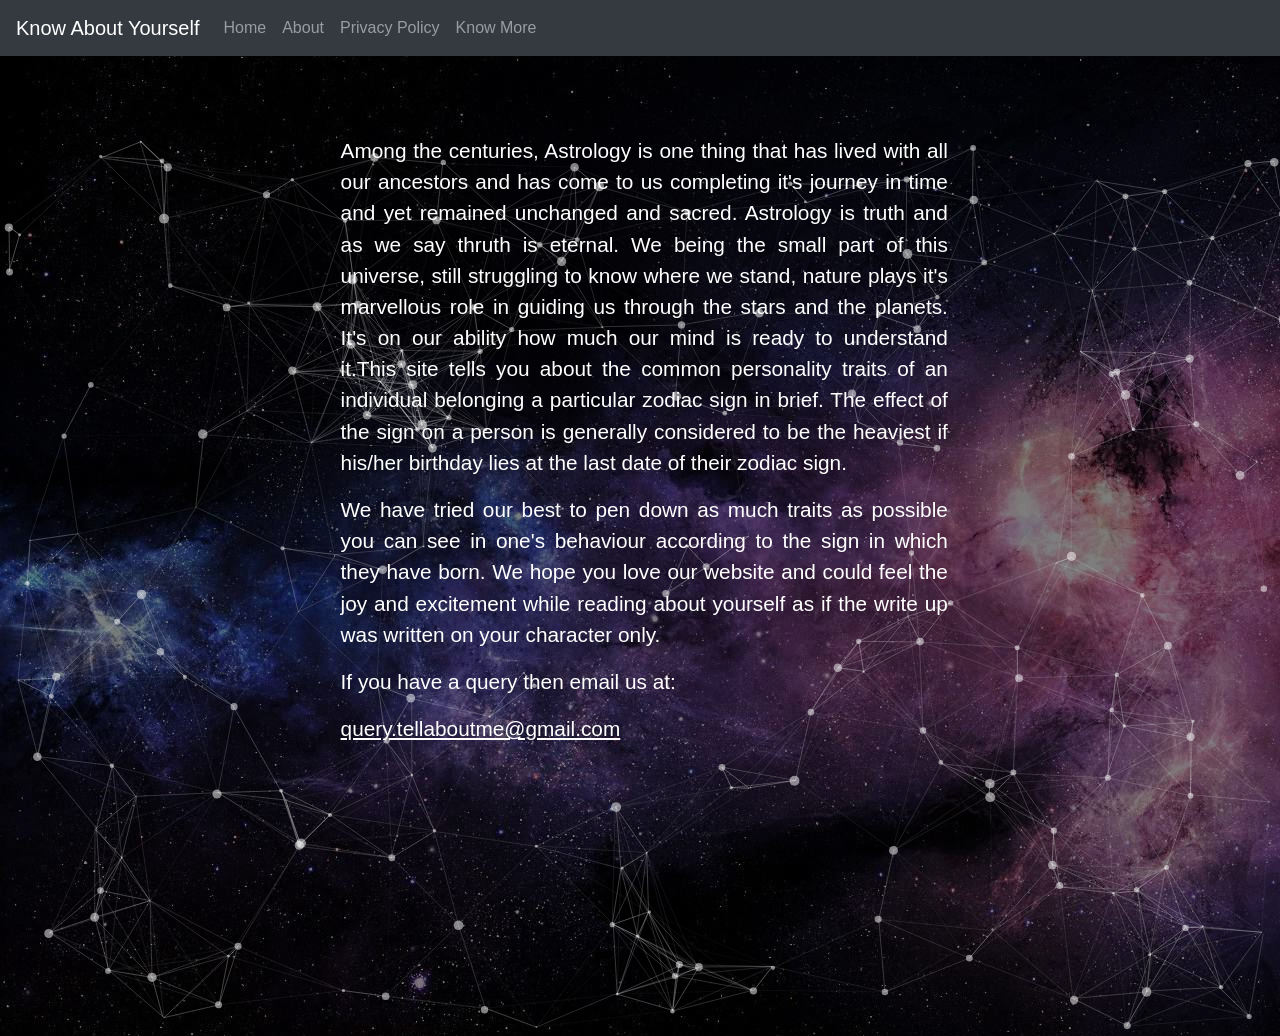
==== about.html @ 8770bac8 "included prev functionality" ====
<!DOCTYPE html>
<html lang="en">
<head>
  <meta charset="utf-8">
  <title>Know everything about yourself</title>
  <meta name="description" content="Know something about yourself.">
  <meta name="viewport" content="width=device-width, initial-scale=1.0, minimum-scale=1.0, maximum-scale=1.0, user-scalable=no"><!-- <link rel="stylesheet" media="screen" href="css/style.css"> -->
  <link rel="stylesheet" type="text/css" href="style.css">
  <link rel="stylesheet" href="https://maxcdn.bootstrapcdn.com/bootstrap/4.0.0/css/bootstrap.min.css" integrity="sha384-Gn5384xqQ1aoWXA+058RXPxPg6fy4IWvTNh0E263XmFcJlSAwiGgFAW/dAiS6JXm" crossorigin="anonymous">
  <script src="https://code.jquery.com/jquery-3.2.1.slim.min.js" integrity="sha384-KJ3o2DKtIkvYIK3UENzmM7KCkRr/rE9/Qpg6aAZGJwFDMVNA/GpGFF93hXpG5KkN" crossorigin="anonymous"></script>
  <script src="https://maxcdn.bootstrapcdn.com/bootstrap/4.0.0/js/bootstrap.min.js" integrity="sha384-JZR6Spejh4U02d8jOt6vLEHfe/JQGiRRSQQxSfFWpi1MquVdAyjUar5+76PVCmYl" crossorigin="anonymous"></script>
  <!-- Global site tag (gtag.js) - Google Analytics -->
  <script async src="https://www.googletagmanager.com/gtag/js?id=UA-162829288-1"></script>
  <script>
    window.dataLayer = window.dataLayer || [];
    function gtag(){dataLayer.push(arguments);}
    gtag('js', new Date());

    gtag('config', 'UA-162829288-1');
  </script>

  <script src="https://cdnjs.cloudflare.com/ajax/libs/popper.js/1.12.9/umd/popper.min.js" integrity="sha384-ApNbgh9B+Y1QKtv3Rn7W3mgPxhU9K/ScQsAP7hUibX39j7fakFPskvXusvfa0b4Q" crossorigin="anonymous"></script>

  <script>

  </script>

</head>
<body>
  <nav class="navbar navbar-expand-md bg-dark navbar-dark">
    <!-- Brand -->
    <a class="navbar-brand" href="./index.html">Know About Yourself</a>

    <!-- Toggler/collapsibe Button -->
    <button class="navbar-toggler" type="button" data-toggle="collapse" data-target="#collapsibleNavbar">
      <span class="navbar-toggler-icon"></span>
    </button>

    <!-- Navbar links -->
    <div class="collapse navbar-collapse" id="collapsibleNavbar">
      <ul class="navbar-nav">
        <li class="nav-item">
          <a class="nav-link" href="./index.html">Home</a>
        </li>
        <li class="nav-item">
          <a class="nav-link" href="./about.html">About</a>
        </li>
        <li class="nav-item">
          <a class="nav-link" href="./privacy-policy.html">Privacy Policy</a>
        </li>
        <li class="nav-item">
          <a class="nav-link" href="./know.html">Know More</a>
        </li>
      </ul>
    </div>
  </nav>

<!-- particles.js container -->


<div id="particles-js">
  <div class="row">
    <div class="col-sm col-md col-lg" style="margin-left:5%">
        <!-- <a href="./index.html">Go back</a> -->
    </div>
  </div>
  <div class="row" style="margin-top:2%">
  </div>
  <div class="row">
    <div class="col-md-3 col-lg-3 col-sm-3"></div>
    <div class="col-sm-6 col-md-6 col-lg-6 "style="margin-top:4%">
    <div class="about" style="margin-left:2%;margin-right:3%;font-size:1.3em">
      <p align="justify">Among the centuries, Astrology is one thing that has lived  with all our ancestors and has come to us completing it's journey in time and yet remained unchanged and sacred.
      Astrology is truth and as we say thruth is eternal. We being the small part of this universe, still struggling to know where we stand, nature plays it's marvellous role in
      guiding us through the stars and the planets. It's on our ability how much our mind is ready to understand it.This site tells you about the common personality traits of an
      individual belonging a particular zodiac sign in brief. The effect of the sign on a person is generally considered to be the heaviest if his/her birthday lies at the last
      date of their zodiac sign.</p>

      <p align="justify"> We have tried our best to pen down as much traits as possible you can see in one's behaviour according to the sign in which  they have  born.
      We hope you love our website and could feel the joy and excitement while reading about yourself as if the write up was written on your character only.</p>
      <p align="justify">If you have a query then email us at:</p>
      <p align="justify"><u>query.tellaboutme@gmail.com</u></p>
    </div>
  </div>
  <div class="col-md-3 col-lg-3 col-sm-3"></div>
</div>

  </div>


<script src="particles.js"></script>
<script src="js/app.js"></script>

</body>
</html>
---- css/style.css ----
/* =============================================================================
   HTML5 CSS Reset Minified - Eric Meyer
   ========================================================================== */

html,body,div,span,object,iframe,h1,h2,h3,h4,h5,h6,p,blockquote,pre,abbr,address,cite,code,del,dfn,em,img,ins,kbd,q,samp,small,strong,sub,sup,var,b,i,dl,dt,dd,ol,ul,li,fieldset,form,label,legend,table,caption,tbody,tfoot,thead,tr,th,td,article,aside,canvas,details,figcaption,figure,footer,header,hgroup,menu,nav,section,summary,time,mark,audio,video{margin:0;padding:0;border:0;outline:0;font-size:100%;vertical-align:baseline;background:transparent}
body{line-height:1}
article,aside,details,figcaption,figure,footer,header,hgroup,menu,nav,section{display:block}
nav ul{list-style:none}
blockquote,q{quotes:none}
blockquote:before,blockquote:after,q:before,q:after{content:none}
a{margin:0;padding:0;font-size:100%;vertical-align:baseline;background:transparent;text-decoration:none}
mark{background-color:#ff9;color:#000;font-style:italic;font-weight:bold}
del{text-decoration:line-through}
abbr[title],dfn[title]{border-bottom:1px dotted;cursor:help}
table{border-collapse:collapse;border-spacing:0}
hr{display:block;height:1px;border:0;border-top:1px solid #ccc;margin:1em 0;padding:0}
input,select{vertical-align:middle}
li{list-style:none}


/* =============================================================================
   My CSS
   ========================================================================== */

/* ---- base ---- */

html,body{
	width:100%;
	height:100%;
	background:#111;
}

html{
  -webkit-tap-highlight-color: rgba(0, 0, 0, 0);
}

body{
  font:normal 75% Arial, Helvetica, sans-serif;
}

canvas{
  display:block;
  vertical-align:bottom;
}


/* ---- stats.js ---- */

.count-particles{
  background: #000022;
  position: absolute;
  top: 48px;
  left: 0;
  width: 80px;
  color: #13E8E9;
  font-size: .8em;
  text-align: left;
  text-indent: 4px;
  line-height: 14px;
  padding-bottom: 2px;
  font-family: Helvetica, Arial, sans-serif;
  font-weight: bold;
}

.js-count-particles{
  font-size: 1.1em;
}

#stats,
.count-particles{
  -webkit-user-select: none;
  margin-top: 5px;
  margin-left: 5px;
}

#stats{
  border-radius: 3px 3px 0 0;
  overflow: hidden;
}

.count-particles{
  border-radius: 0 0 3px 3px;
}


/* ---- particles.js container ---- */

#particles-js{
  width: 100%;
  height: 100%;
  background-color: black;
  background-image: url('');
  background-size: cover;
  background-position: 50% 50%;
  background-repeat: no-repeat;
}
---- style.css ----
*{
  margin: 0;
  padding: 0;
}

/* #particles-js{
  background-image: linear-gradient(rgba(0,0,0,0.5),rgba(0,0,0,0.5)),url(image.jpg);
  width: 100%;
  position: absolute;
  background-size: cover;
  background-position: center;
  background-repeat: no-repeat;
  height: 100vmax !important;

} */
#particles-js {
    width: 100%;
    height: 100%;
    /* background-color: #437993; */
    /*background-image: url('');*/
    background-size: cover;
    background-position: 50% 50%;
    background-repeat: no-repeat;
    position: absolute;
    z-index: -1;

}
body{
  background-image: linear-gradient(rgba(0,0,0,0.5),rgba(0,0,0,0.5)),url(image.jpg);

}
canvas {
    display: block;
    vertical-align: bottom;
}
/* #particles-js canvas {
    display: block;
    vertical-align: bottom;
    -webkit-transform: scale(1);
    -ms-transform: scale(1);
    transform: scale(1);
    opacity: 1;
    -webkit-transition: opacity .8s ease, -webkit-transform 1.4s ease;
    transition: opacity .8s ease, transform 1.4s ease;
    position: fixed;
    z-index: -1;
} */
/* .particles-js-canvas-el {
height: 100vmax !important;
z-index: 0;
} */
.about{

  position: absolute;
  color:#fff;
  font-family: sans-serif;
  
}
.welcome-privacy{
  width: 80%;
  margin-left: 5%;
  position: absolute;
  color:#fff;
  font-family: sans-serif;
}
.logo{
  margin-top: 25px;
  font-size: 28px;
  text-transform: uppercase;
  margin-left: auto;
}

.welcome{
  overflow:hidden;
  width: 80%;
  margin-left: 5%;
  position: absolute;
  color:#fff;
  font-family: sans-serif;
  height: auto;
}

.form-block{
margin: 0, auto;
width: 50%;
margin-left: 30%;
}
.welcome p{
  font-size: 16px;
  margin-top: 25px;
  font-family: monospace;
}
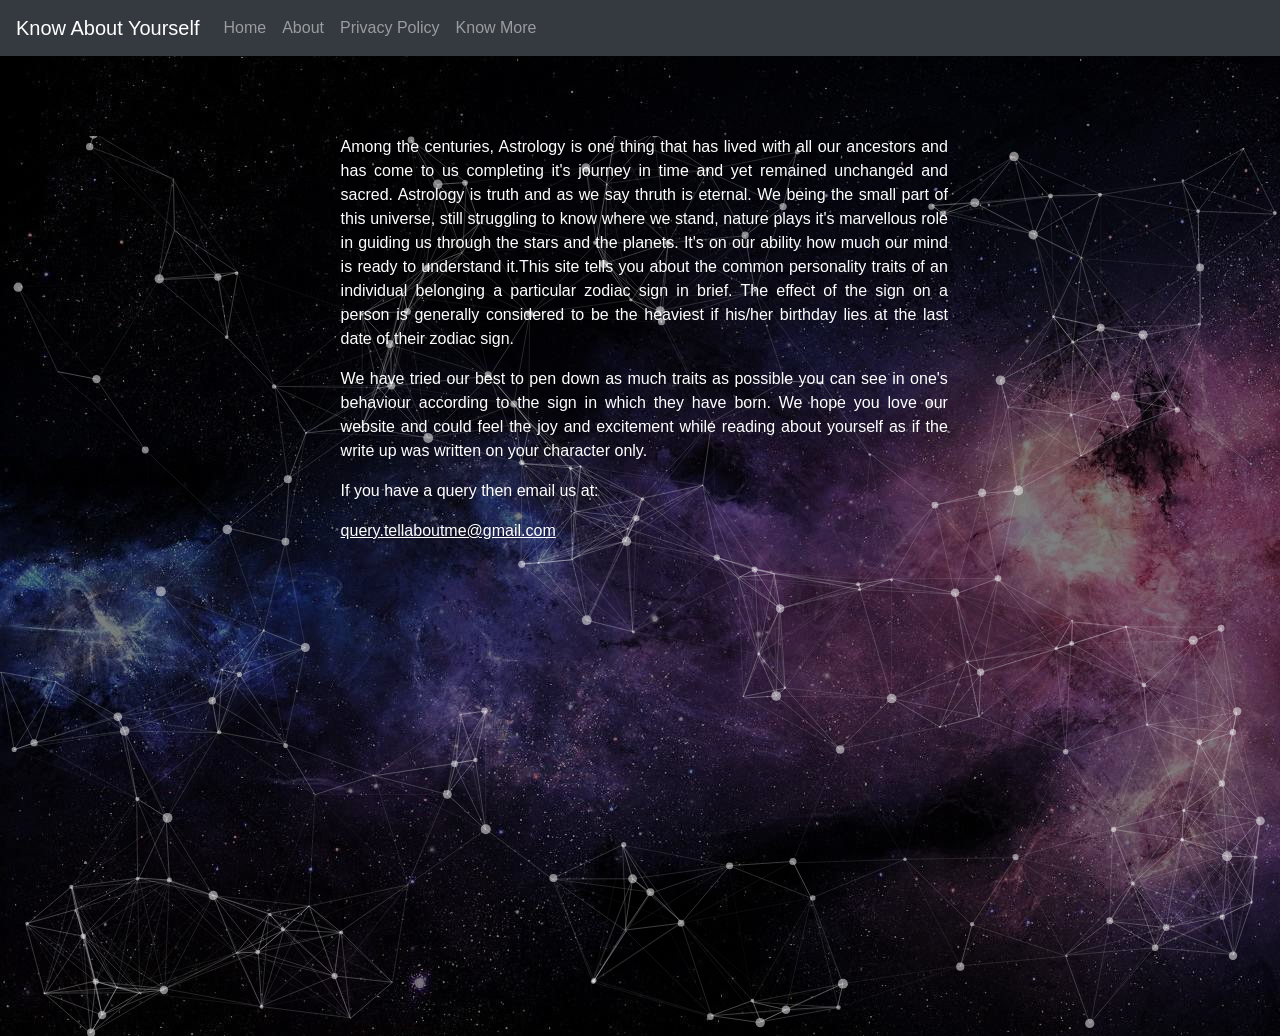
==== commit 000a9a61: "minor changes" ====
--- a/about.html
+++ b/about.html
@@ -69,7 +69,7 @@
   <div class="row">
     <div class="col-md-3 col-lg-3 col-sm-3"></div>
     <div class="col-sm-6 col-md-6 col-lg-6 "style="margin-top:4%">
-    <div class="about" style="margin-left:2%;margin-right:3%;font-size:1.3em">
+    <div class="about" style="margin-left:2%;margin-right:3%">
       <p align="justify">Among the centuries, Astrology is one thing that has lived  with all our ancestors and has come to us completing it's journey in time and yet remained unchanged and sacred.
       Astrology is truth and as we say thruth is eternal. We being the small part of this universe, still struggling to know where we stand, nature plays it's marvellous role in
       guiding us through the stars and the planets. It's on our ability how much our mind is ready to understand it.This site tells you about the common personality traits of an
@@ -80,6 +80,9 @@
       We hope you love our website and could feel the joy and excitement while reading about yourself as if the write up was written on your character only.</p>
       <p align="justify">If you have a query then email us at:</p>
       <p align="justify"><u>query.tellaboutme@gmail.com</u></p>
+      <br>
+      <br>
+      <br>
     </div>
   </div>
   <div class="col-md-3 col-lg-3 col-sm-3"></div>
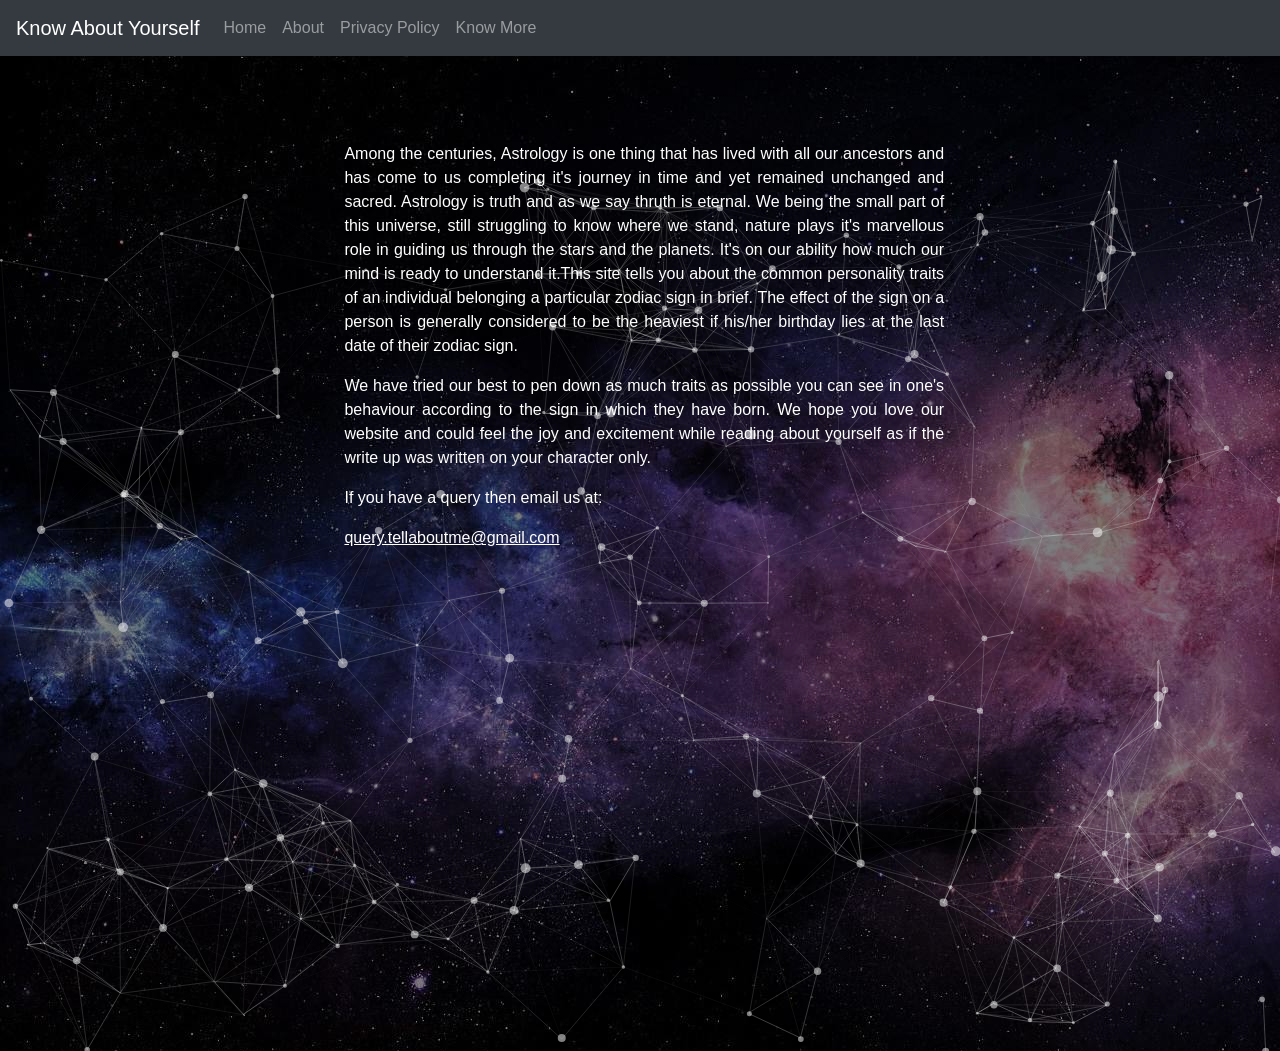
==== commit 2226c144: "minor changes" ====
--- a/about.html
+++ b/about.html
@@ -66,7 +66,7 @@
   </div>
   <div class="row" style="margin-top:2%">
   </div>
-  <div class="row">
+  <div class="row" style="padding:.5em">
     <div class="col-md-3 col-lg-3 col-sm-3"></div>
     <div class="col-sm-6 col-md-6 col-lg-6 "style="margin-top:4%">
     <div class="about" style="margin-left:2%;margin-right:3%">
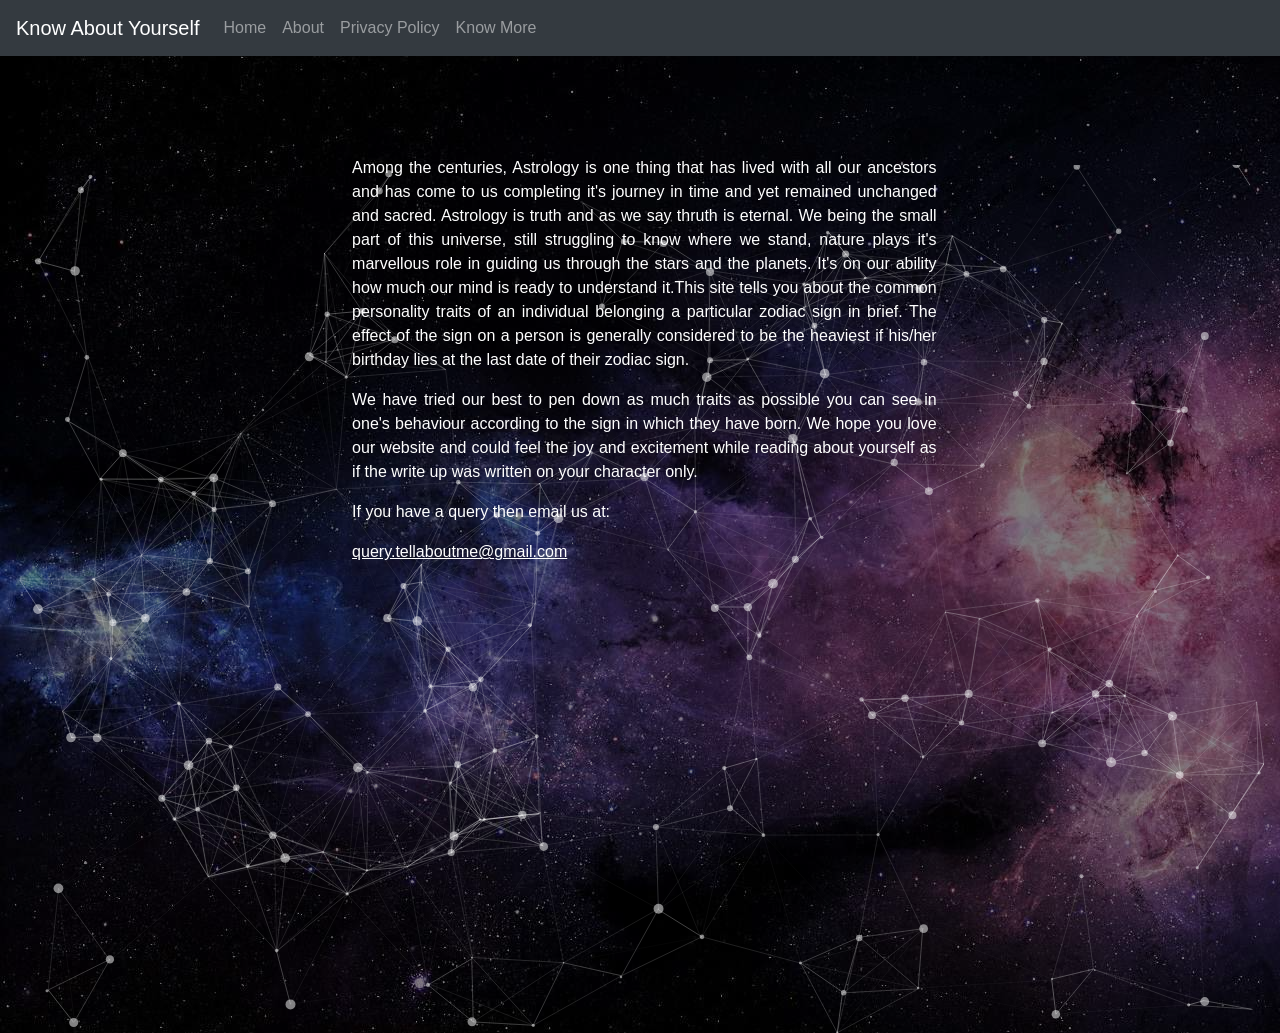
==== commit f92523f2: "minor changes" ====
--- a/about.html
+++ b/about.html
@@ -58,7 +58,7 @@
 <!-- particles.js container -->
 
 
-<div id="particles-js">
+<div id="particles-js" style="padding:1em">
   <div class="row">
     <div class="col-sm col-md col-lg" style="margin-left:5%">
         <!-- <a href="./index.html">Go back</a> -->
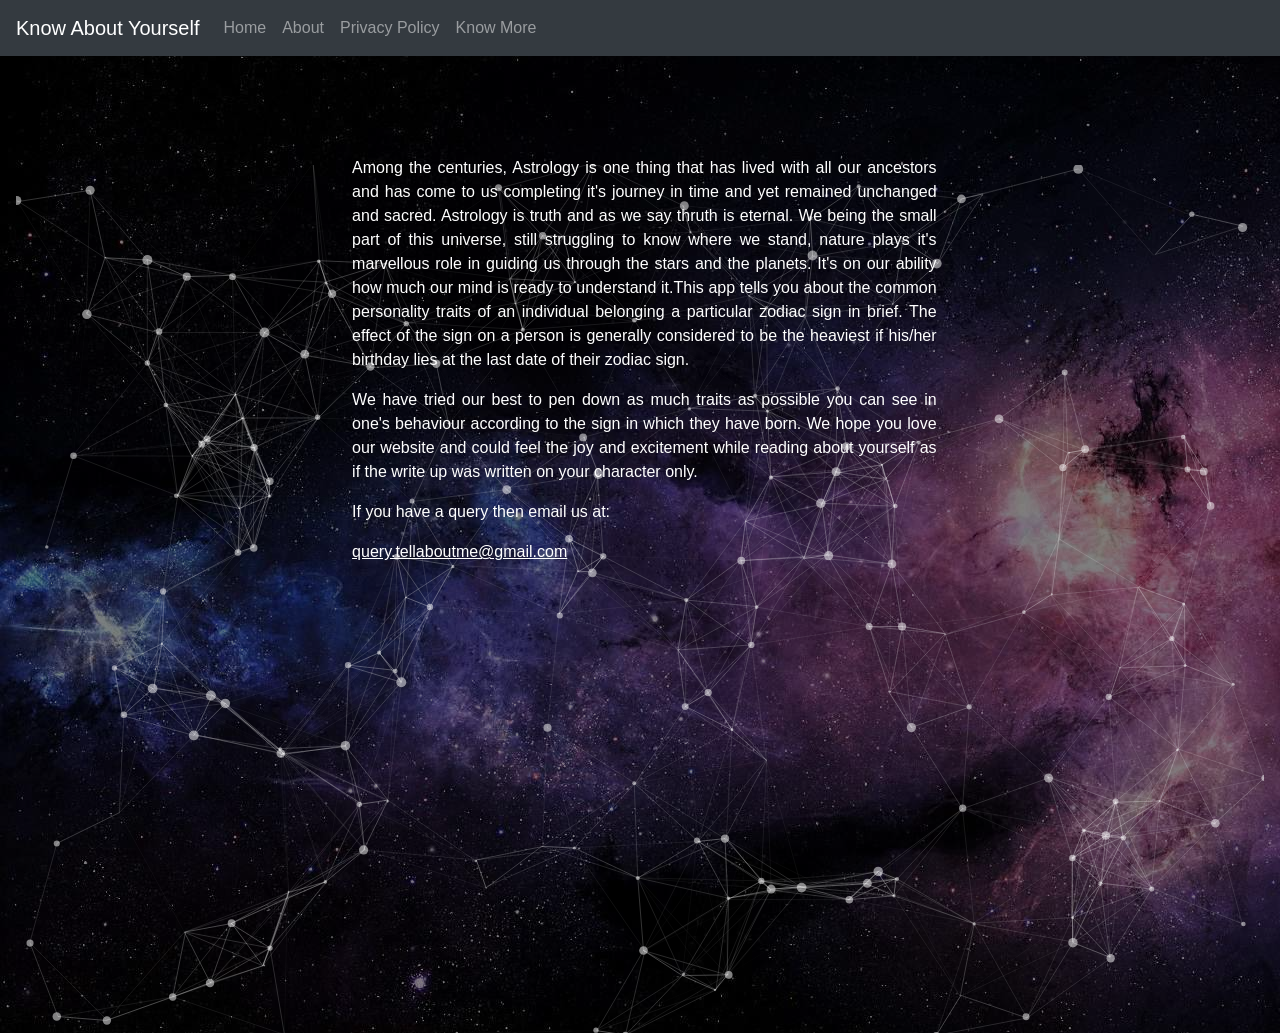
==== commit 517fbe69: "made changes" ====
--- a/about.html
+++ b/about.html
@@ -72,7 +72,7 @@
     <div class="about" style="margin-left:2%;margin-right:3%">
       <p align="justify">Among the centuries, Astrology is one thing that has lived  with all our ancestors and has come to us completing it's journey in time and yet remained unchanged and sacred.
       Astrology is truth and as we say thruth is eternal. We being the small part of this universe, still struggling to know where we stand, nature plays it's marvellous role in
-      guiding us through the stars and the planets. It's on our ability how much our mind is ready to understand it.This site tells you about the common personality traits of an
+      guiding us through the stars and the planets. It's on our ability how much our mind is ready to understand it.This app tells you about the common personality traits of an
       individual belonging a particular zodiac sign in brief. The effect of the sign on a person is generally considered to be the heaviest if his/her birthday lies at the last
       date of their zodiac sign.</p>
 
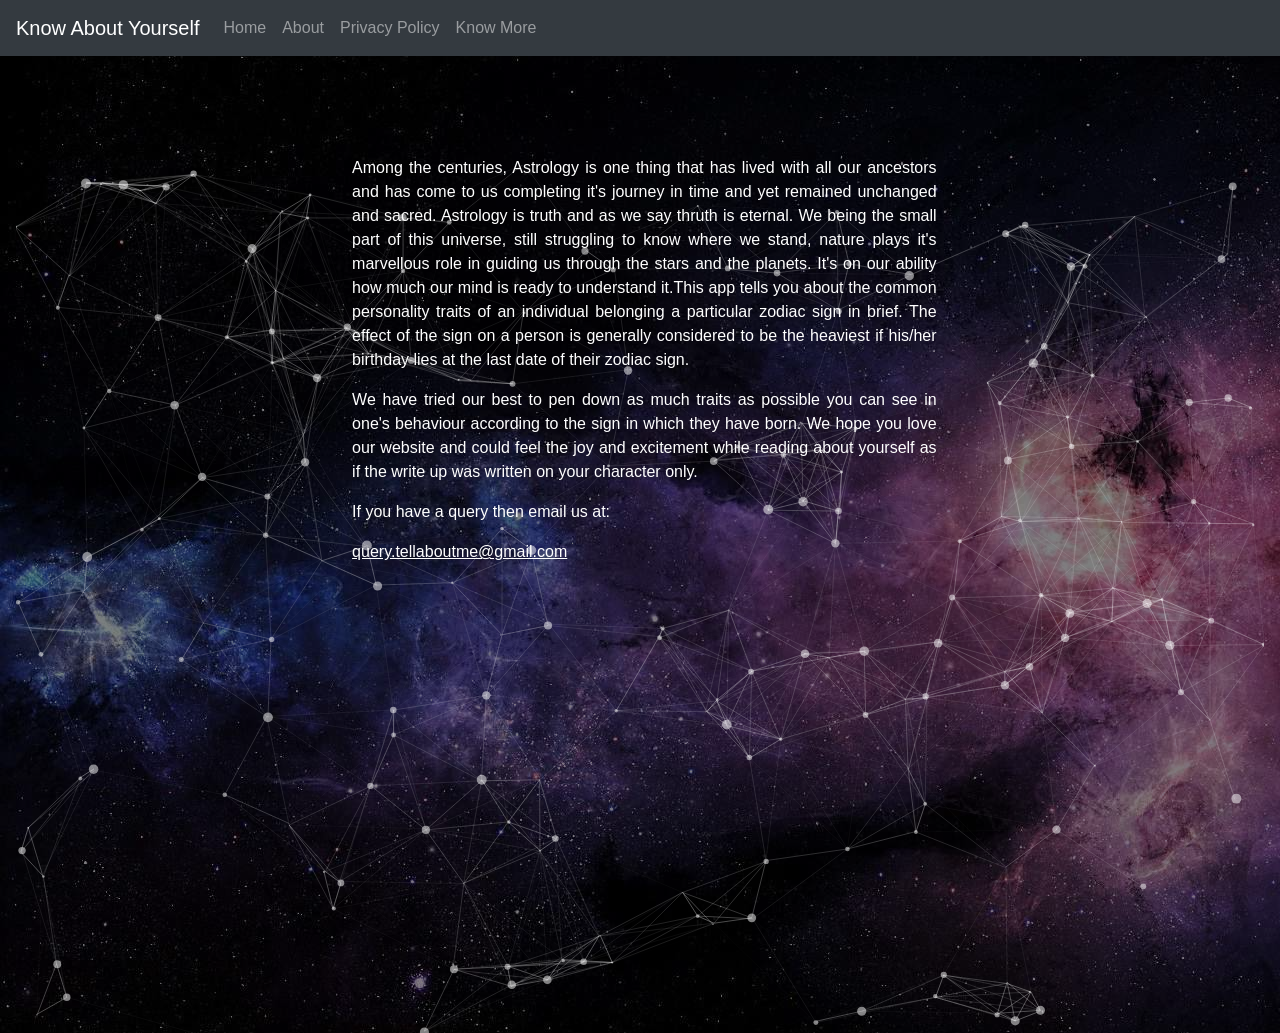
==== commit b62f29d8: "added analytics" ====
--- a/about.html
+++ b/about.html
@@ -10,13 +10,13 @@
   <script src="https://code.jquery.com/jquery-3.2.1.slim.min.js" integrity="sha384-KJ3o2DKtIkvYIK3UENzmM7KCkRr/rE9/Qpg6aAZGJwFDMVNA/GpGFF93hXpG5KkN" crossorigin="anonymous"></script>
   <script src="https://maxcdn.bootstrapcdn.com/bootstrap/4.0.0/js/bootstrap.min.js" integrity="sha384-JZR6Spejh4U02d8jOt6vLEHfe/JQGiRRSQQxSfFWpi1MquVdAyjUar5+76PVCmYl" crossorigin="anonymous"></script>
   <!-- Global site tag (gtag.js) - Google Analytics -->
-  <script async src="https://www.googletagmanager.com/gtag/js?id=UA-162829288-1"></script>
+  <script async src="https://www.googletagmanager.com/gtag/js?id=UA-166663465-1"></script>
   <script>
     window.dataLayer = window.dataLayer || [];
     function gtag(){dataLayer.push(arguments);}
     gtag('js', new Date());
 
-    gtag('config', 'UA-162829288-1');
+    gtag('config', 'UA-166663465-1');
   </script>
 
   <script src="https://cdnjs.cloudflare.com/ajax/libs/popper.js/1.12.9/umd/popper.min.js" integrity="sha384-ApNbgh9B+Y1QKtv3Rn7W3mgPxhU9K/ScQsAP7hUibX39j7fakFPskvXusvfa0b4Q" crossorigin="anonymous"></script>
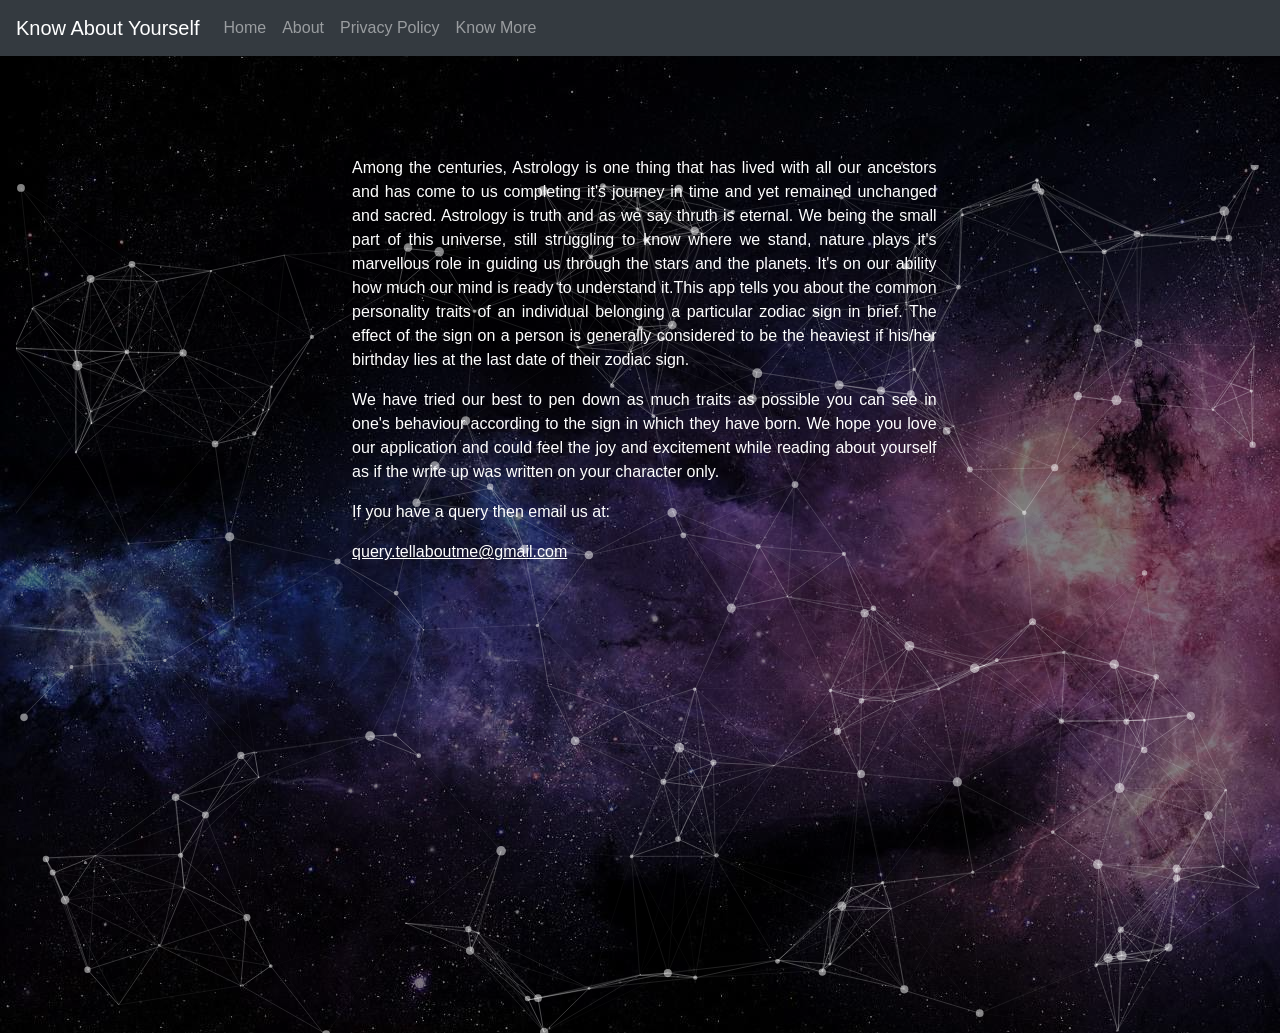
==== commit 912b14d0: "added changes" ====
--- a/about.html
+++ b/about.html
@@ -3,6 +3,7 @@
 <head>
   <meta charset="utf-8">
   <title>Know everything about yourself</title>
+  <meta name="author" content="Prime Dev Group contact->primedevgroup@gmail.com">
   <meta name="description" content="Know something about yourself.">
   <meta name="viewport" content="width=device-width, initial-scale=1.0, minimum-scale=1.0, maximum-scale=1.0, user-scalable=no"><!-- <link rel="stylesheet" media="screen" href="css/style.css"> -->
   <link rel="stylesheet" type="text/css" href="style.css">
@@ -77,7 +78,7 @@
       date of their zodiac sign.</p>
 
       <p align="justify"> We have tried our best to pen down as much traits as possible you can see in one's behaviour according to the sign in which  they have  born.
-      We hope you love our website and could feel the joy and excitement while reading about yourself as if the write up was written on your character only.</p>
+      We hope you love our application and could feel the joy and excitement while reading about yourself as if the write up was written on your character only.</p>
       <p align="justify">If you have a query then email us at:</p>
       <p align="justify"><u>query.tellaboutme@gmail.com</u></p>
       <br>
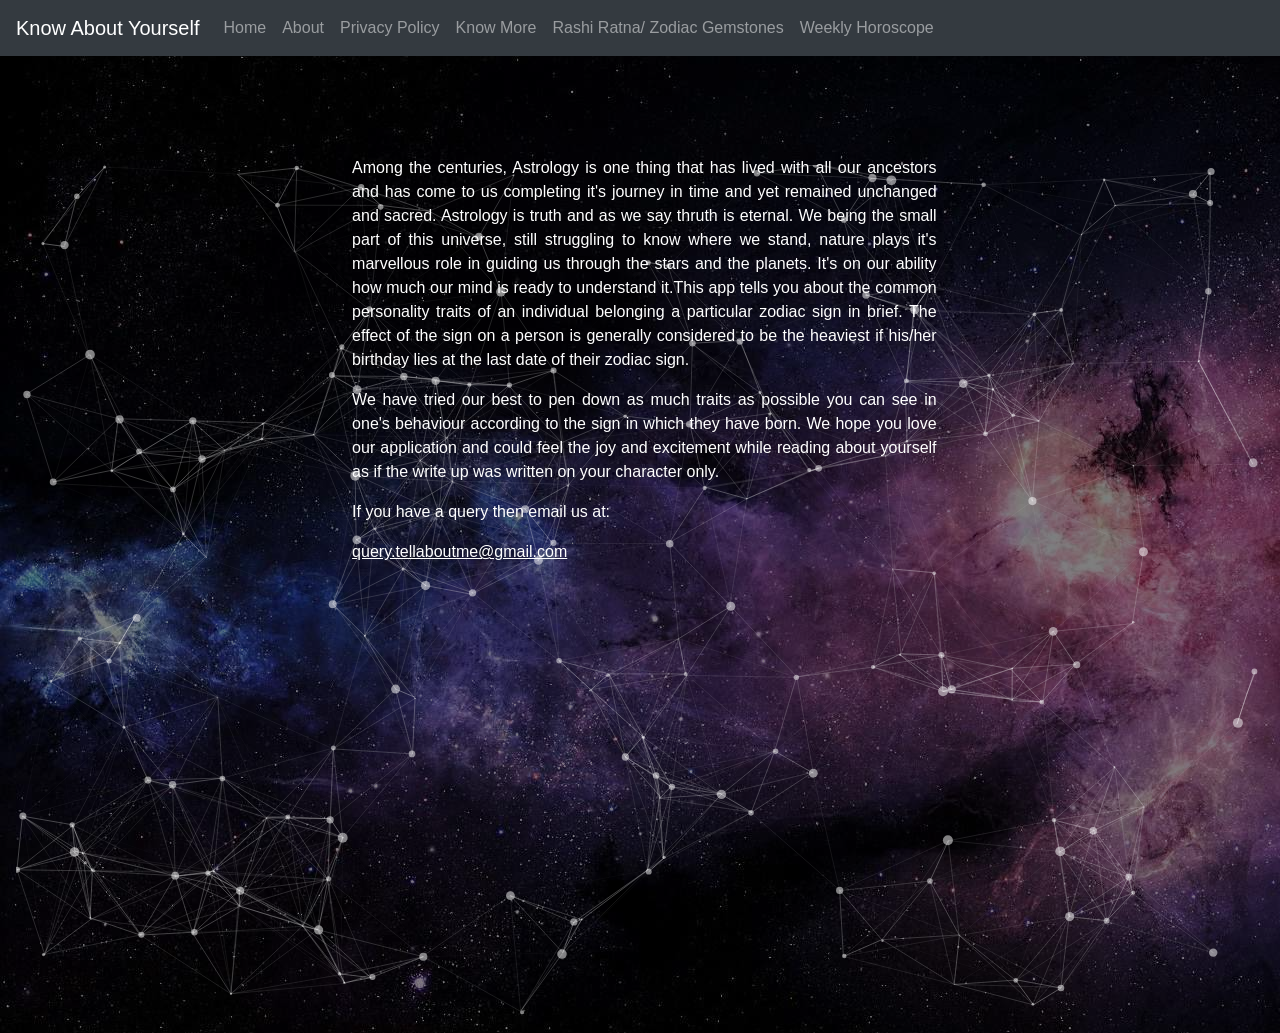
==== commit 71131ecf: "added links" ====
--- a/about.html
+++ b/about.html
@@ -52,6 +52,12 @@
         <li class="nav-item">
           <a class="nav-link" href="./know.html">Know More</a>
         </li>
+        <li class="nav-item">
+          <a class="nav-link" href="./ratna-rxyz.html">Rashi Ratna/ Zodiac Gemstones</a>
+        </li>
+        <li class="nav-item">
+          <a class="nav-link" href="./weekly-index.html">Weekly Horoscope</a>
+        </li>
       </ul>
     </div>
   </nav>
